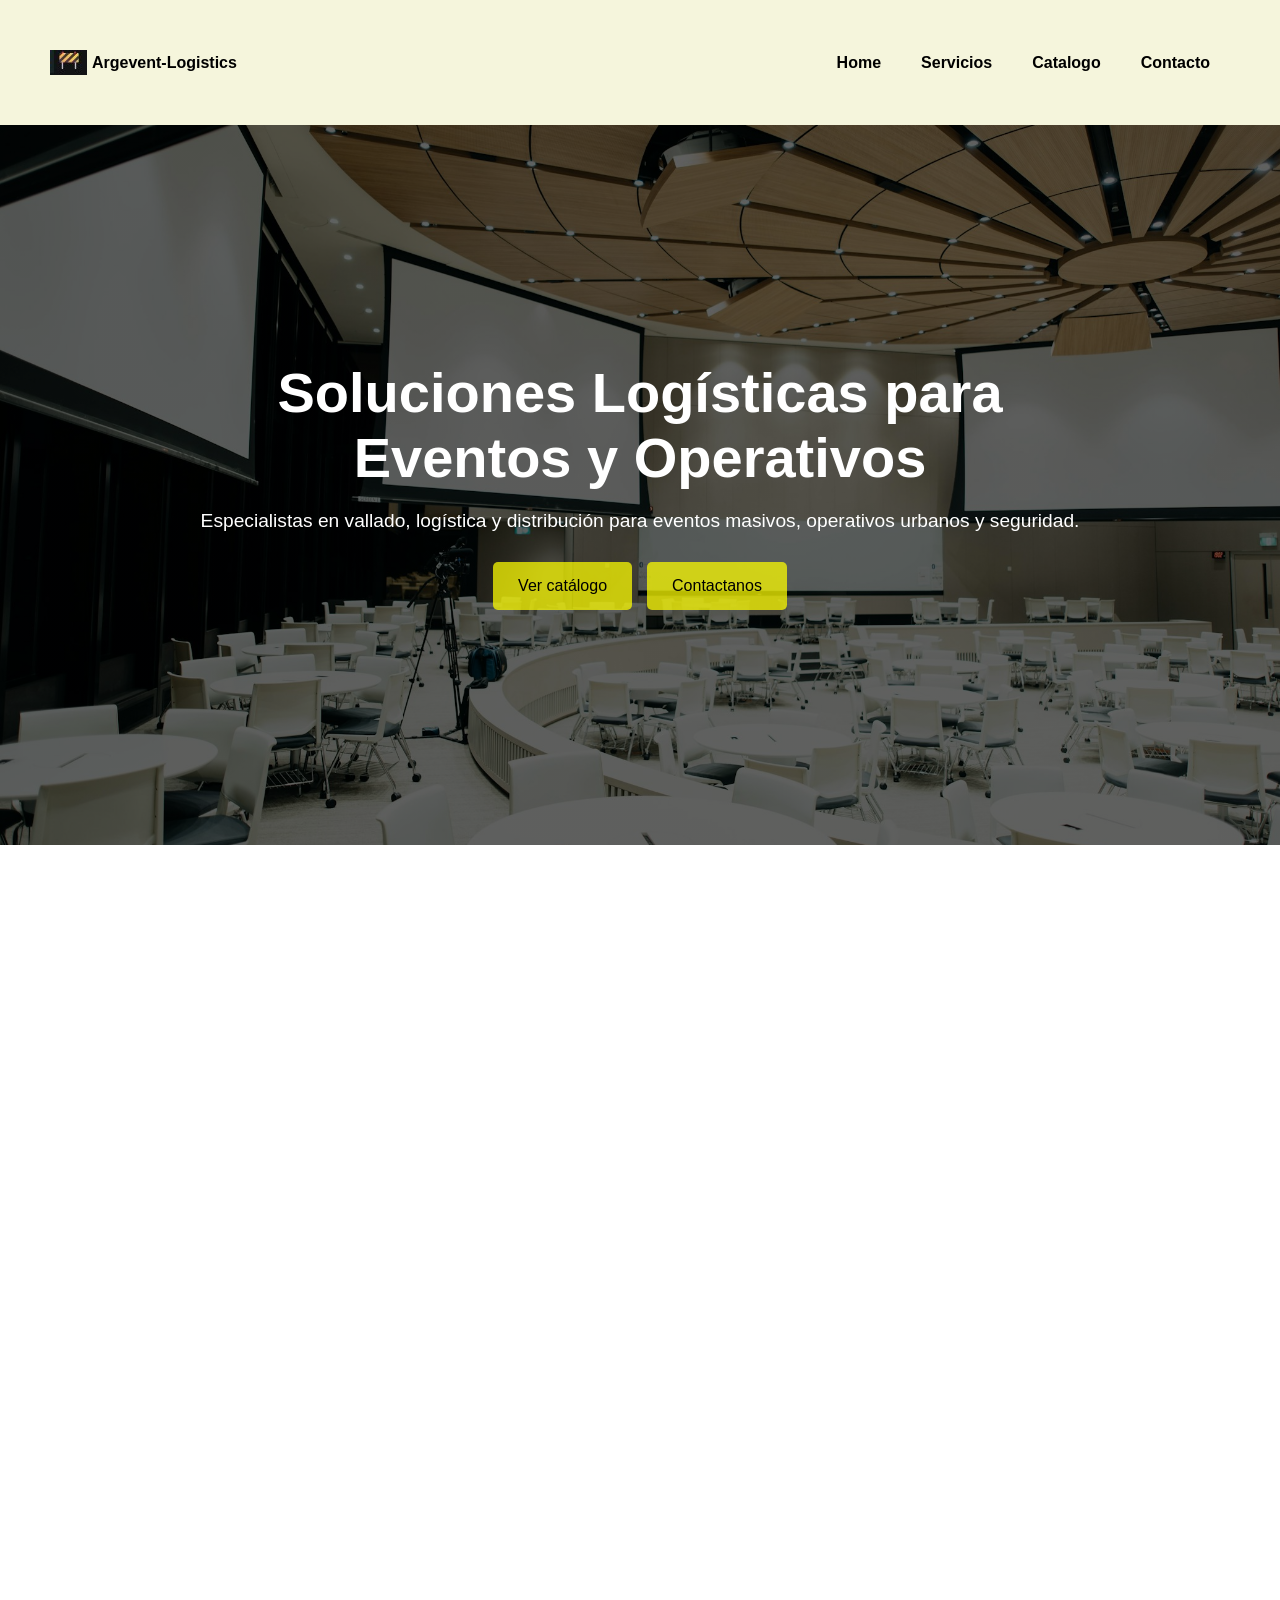
==== index.html @ f788589e "primer commit Index en proceso, implementado nav, flexbox" ====
<!DOCTYPE html>
<html lang="en">

<head>
    <meta charset="UTF-8">
    <meta name="viewport" content="width=device-width, initial-scale=1.0">
    <title>Home</title>
    <link rel="stylesheet" href="/styles.css">
</head>

<body>

    <header class="header">
        <nav class="nav">
            <a href="/index.html">
                <img src="/img/logo.jpg" alt="Home">
                <span>Argevent-Logistics</span>
            </a>

                        
            <ul class="navbar">
                <li>
                    <a href="/index.html">Home</a>
                </li>

                <li>
                    <a href="">Servicios</a>
                </li>

                <li>
                    <a href="/catalogo.html">Catalogo</a>
                </li>

                <li>
                    <a href="/contacto.html">Contacto</a>
                </li>
            </ul>

        </nav>

    </header>

    <main>

        <!-- ================HERO================-->
         
    <section class="hero">

        <div class="hero-content">

            <h1>
                Soluciones Logísticas para Eventos y Operativos
            </h1>

            <p>
                Especialistas en vallado, logística y distribución para
                eventos masivos, operativos urbanos y seguridad.
            </p>

            <div class="hero-buttons">
                <a href="./catalogo.html">Ver catálogo</a>
                <a href="./contacto.html">Contactanos</a>
            </div>

        </div>

    </section>

</main>

</body>

</html>
---- styles.css ----
@import url('https://fonts.googleapis.com/css2?family=League+Spartan:wght@100..900&display=swap');

*{
    margin:0;
    padding: 0;
    box-sizing: border-box;  /*para que margin y padding no le sumen al tamaño del elemento*/
    font-family: "spartan",sans-serif;
}

body{
    height: 300vh;
}

/*header y navegación con barra fija de menu*/

.header{
   padding: 50px;
   background-color: beige;
   z-index: 999;
   position: sticky;
   top:0;
   left:0;

}


.nav {
    display: flex;
    /*este flexbox solo se aplica al hijo directo o sea al ul pero no a los li*/    
    align-items: center;
    color: #000;
    justify-content: space-between;
    
}

.nav > a {
    display: flex;
    align-items: center;
    text-decoration: none;
    gap: 5px;
    color: black;
    font-size: 1rem;
    font-weight: 600;
  
}

.navbar {
    display: flex; /*necesito otro flexbox que se aplique a los li desde ul */
    margin-left: 20px;
    text-decoration: none;
}

.navbar li {
    list-style: none;
    padding: 0 20px;
    
}

.navbar a{
    text-decoration: none;
    font-size: 1rem;
    font-weight: 600;
    color: black;
}

.hero {
    height: 80vh;

    display: flex;
    align-items: center;
    justify-content: center;

    text-align: center;

    background:
        linear-gradient(rgba(0,0,0,.6), rgba(0,0,0,.6)),
        url("./img/hero.jpg");

    background-size: cover; /* cubre todo el hero */
    background-position: center;
}

.hero-content {
    max-width: 900px;
    color: white;
}

.hero-content h1 {
    font-size: 3.5rem;
    font-weight: 700;
    margin-bottom: 20px;
}

.hero-content p {
    font-size: 1.2rem;
    margin-bottom: 30px;
}

.hero-buttons {
    display: flex;
    justify-content: center;
    gap: 15px;
    
}

.hero-buttons a {
    padding: 15px 25px;
    text-decoration: none;
    background-color: rgba(255, 255, 0, 0.727);
    color: black;
    border-radius: 5px;
    
}
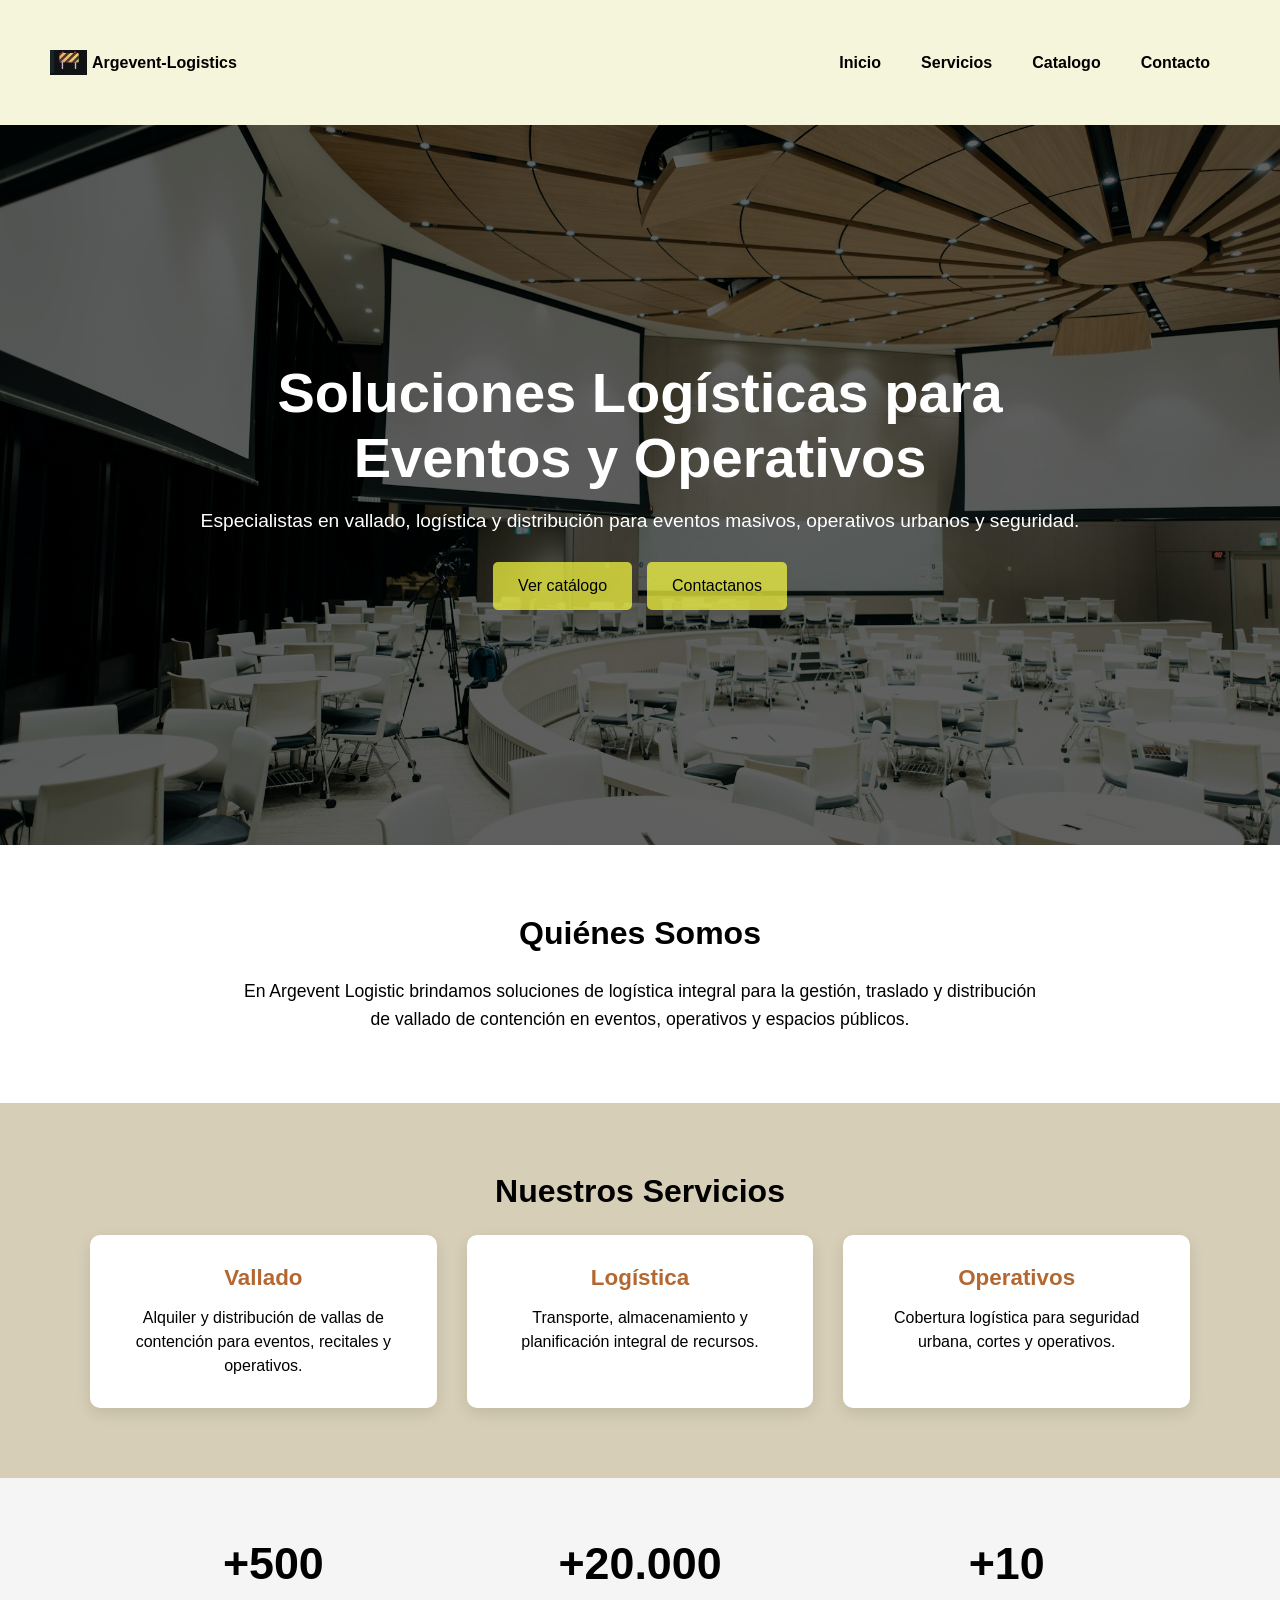
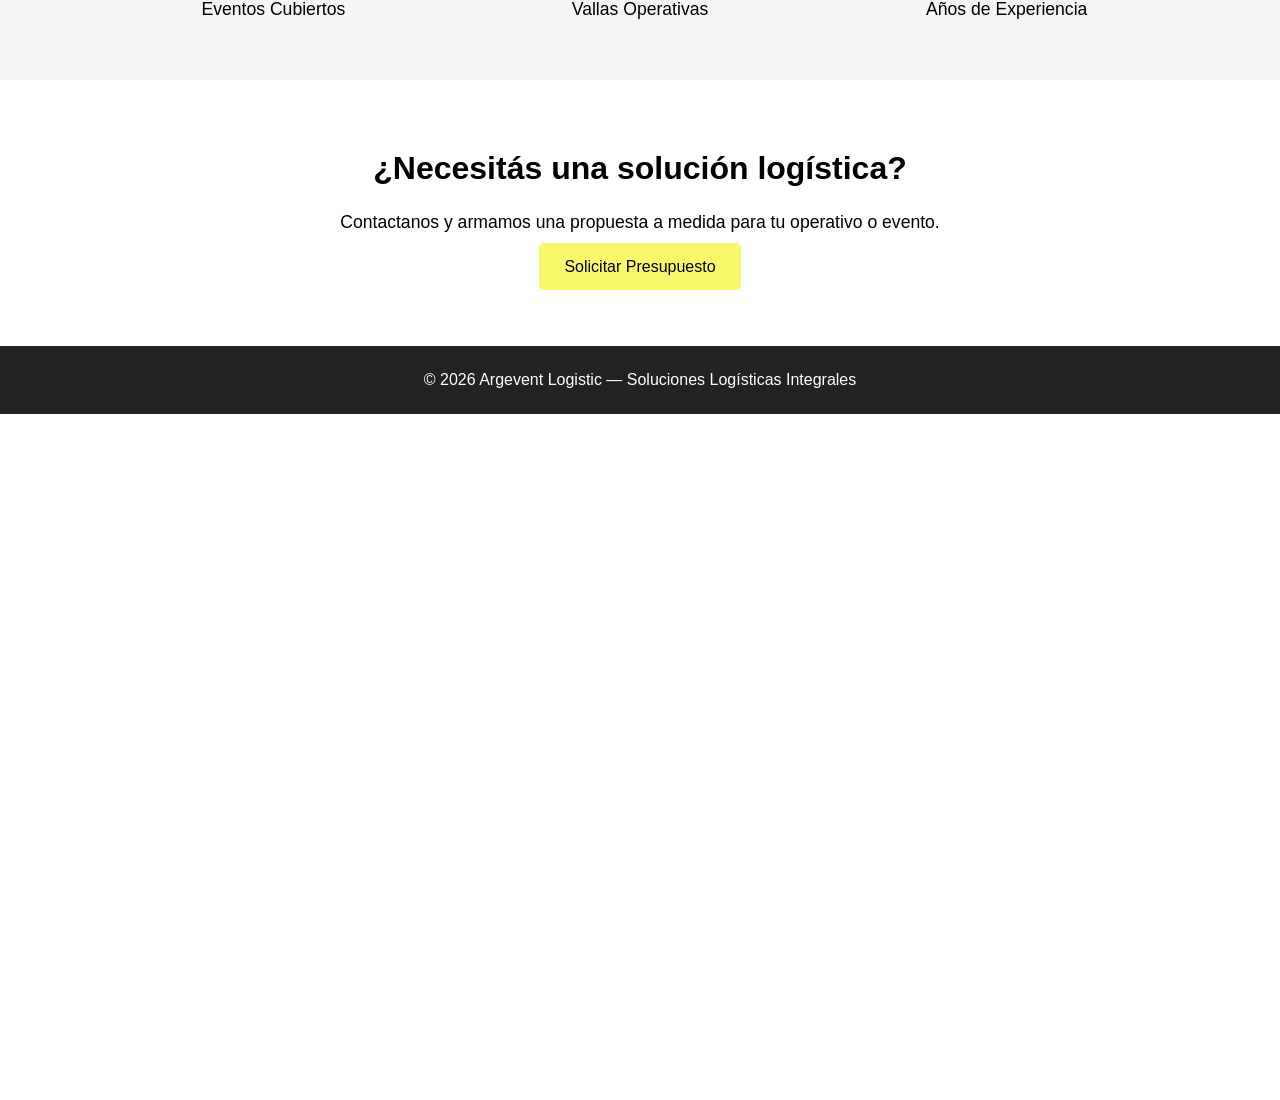
==== commit c850a57b: "Avances en Index" ====
--- a/index.html
+++ b/index.html
@@ -4,7 +4,7 @@
 <head>
     <meta charset="UTF-8">
     <meta name="viewport" content="width=device-width, initial-scale=1.0">
-    <title>Home</title>
+    <title>Inicio</title>
     <link rel="stylesheet" href="/styles.css">
 </head>
 
@@ -17,10 +17,10 @@
                 <span>Argevent-Logistics</span>
             </a>
 
-                        
+
             <ul class="navbar">
                 <li>
-                    <a href="/index.html">Home</a>
+                    <a href="/index.html">Inicio</a>
                 </li>
 
                 <li>
@@ -43,30 +43,179 @@
     <main>
 
         <!-- ================HERO================-->
-         
-    <section class="hero">
-
-        <div class="hero-content">
-
-            <h1>
-                Soluciones Logísticas para Eventos y Operativos
-            </h1>
-
-            <p>
-                Especialistas en vallado, logística y distribución para
-                eventos masivos, operativos urbanos y seguridad.
-            </p>
-
-            <div class="hero-buttons">
-                <a href="./catalogo.html">Ver catálogo</a>
-                <a href="./contacto.html">Contactanos</a>
-            </div>
-
-        </div>
-
-    </section>
-
-</main>
+
+        <section class="hero">
+
+            <div class="hero-content">
+
+                <h1>
+                    Soluciones Logísticas para Eventos y Operativos
+                </h1>
+
+                <p>
+                    Especialistas en vallado, logística y distribución para
+                    eventos masivos, operativos urbanos y seguridad.
+                </p>
+
+                <div class="hero-buttons">
+                    <a href="./catalogo.html">Ver catálogo</a>
+                    <a href="./contacto.html">Contactanos</a>
+                </div>
+
+            </div>
+
+        </section>
+
+        <!-- ================= QUIÉNES SOMOS ================= -->
+
+        <section class="quienes_somos">
+
+            <div class="section-content">
+
+                <h2>Quiénes Somos</h2>
+
+                <p>
+                    En Argevent Logistic brindamos soluciones de logística
+                    integral para la gestión, traslado y distribución de
+                    vallado de contención en eventos, operativos y espacios
+                    públicos.
+                </p>
+
+            </div>
+
+        </section>
+
+
+        <!-- ================= SERVICIOS ================= -->
+
+        <section class="servicios">
+
+            <div class="section-content">
+
+                <h2>Nuestros Servicios</h2>
+
+                <div class="servicios-container">
+
+                    <article class="servicios-card">
+
+                        <h3> Vallado</h3>
+
+                        <p>
+                            Alquiler y distribución de vallas de contención
+                            para eventos, recitales y operativos.
+                        </p>
+
+                    </article>
+
+
+                    <article class="servicios-card">
+
+                        <h3> Logística</h3>
+
+                        <p>
+                            Transporte, almacenamiento y planificación
+                            integral de recursos.
+                        </p>
+
+                    </article>
+
+
+                    <article class="servicios-card">
+
+                        <h3> Operativos</h3>
+
+                        <p>
+                            Cobertura logística para seguridad urbana,
+                            cortes y operativos.
+                        </p>
+
+                    </article>
+
+                </div>
+
+            </div>
+
+        </section>
+
+
+        <!-- ================= ESTADÍSTICAS ================= -->
+
+        <section class="estadisticas">
+
+            <div class="estadisticas-container">
+
+                <article class="estadistica">
+
+                    <h2>+500</h2>
+
+                    <p>Eventos Cubiertos</p>
+
+                </article>
+
+
+                <article class="estadistica">
+
+                    <h2>+20.000</h2>
+
+                    <p>Vallas Operativas</p>
+
+                </article>
+
+
+                <article class="estadistica">
+
+                    <h2>+10</h2>
+
+                    <p>Años de Experiencia</p>
+
+                </article>
+
+            </div>
+
+        </section>
+
+
+        <!-- ================= CONTACTO ================= -->
+
+        <section class="contacto">
+
+            <div class="section-content">
+
+                <h2>
+                    ¿Necesitás una solución logística?
+                </h2>
+
+                <p>
+                    Contactanos y armamos una propuesta a medida para tu
+                    operativo o evento.
+                </p>
+
+                <a class="contacto-button" href="/contacto.html">
+                    Solicitar Presupuesto
+                </a>
+
+            </div>
+
+        </section>
+
+
+    </main>
+
+
+    <!-- ================= FOOTER ================= -->
+
+    <footer class="footer">
+
+        <p>
+            © 2026 Argevent Logistic — Soluciones Logísticas Integrales
+        </p>
+
+    </footer>
+
+
+
+
+
 
 </body>
 
--- a/styles.css
+++ b/styles.css
@@ -1,39 +1,40 @@
 @import url('https://fonts.googleapis.com/css2?family=League+Spartan:wght@100..900&display=swap');
 
-*{
-    margin:0;
+* {
+    margin: 0;
     padding: 0;
-    box-sizing: border-box;  /*para que margin y padding no le sumen al tamaño del elemento*/
-    font-family: "spartan",sans-serif;
-}
-
-body{
+    box-sizing: border-box;
+    /*para que margin y padding no le sumen al tamaño del elemento*/
+    font-family: "spartan", sans-serif;
+}
+
+body {
     height: 300vh;
 }
 
 /*header y navegación con barra fija de menu*/
 
-.header{
-   padding: 50px;
-   background-color: beige;
-   z-index: 999;
-   position: sticky;
-   top:0;
-   left:0;
+.header {
+    padding: 50px;
+    background-color: beige;
+    z-index: 999;
+    position: sticky;
+    top: 0;
+    left: 0;
 
 }
 
 
 .nav {
     display: flex;
-    /*este flexbox solo se aplica al hijo directo o sea al ul pero no a los li*/    
+    /*este flexbox solo se aplica al hijo directo o sea al ul pero no a los li*/
     align-items: center;
     color: #000;
     justify-content: space-between;
-    
-}
-
-.nav > a {
+
+}
+
+.nav>a {
     display: flex;
     align-items: center;
     text-decoration: none;
@@ -41,11 +42,12 @@
     color: black;
     font-size: 1rem;
     font-weight: 600;
-  
+
 }
 
 .navbar {
-    display: flex; /*necesito otro flexbox que se aplique a los li desde ul */
+    display: flex;
+    /*necesito otro flexbox que se aplique a los li desde ul */
     margin-left: 20px;
     text-decoration: none;
 }
@@ -53,10 +55,10 @@
 .navbar li {
     list-style: none;
     padding: 0 20px;
-    
-}
-
-.navbar a{
+
+}
+
+.navbar a {
     text-decoration: none;
     font-size: 1rem;
     font-weight: 600;
@@ -73,10 +75,11 @@
     text-align: center;
 
     background:
-        linear-gradient(rgba(0,0,0,.6), rgba(0,0,0,.6)),
+        linear-gradient(rgba(0, 0, 0, .6), rgba(0, 0, 0, .6)),
         url("./img/hero.jpg");
 
-    background-size: cover; /* cubre todo el hero */
+    background-size: cover;
+    /* cubre todo el hero */
     background-position: center;
 }
 
@@ -100,16 +103,165 @@
     display: flex;
     justify-content: center;
     gap: 15px;
-    
+
 }
 
 .hero-buttons a {
     padding: 15px 25px;
     text-decoration: none;
-    background-color: rgba(255, 255, 0, 0.727);
+    background-color: rgba(246, 249, 64, 0.724);
     color: black;
     border-radius: 5px;
-    
-}
-
-
+
+}
+
+/* =========================
+   SECCIONES GENERALES
+========================= */
+
+.quienes_somos,
+.servicios,
+.contacto {
+    padding: 70px 50px;
+}
+
+.section-content {
+    max-width: 1100px;
+    margin: 0 auto;
+}
+
+
+/* =========================
+   QUIÉNES SOMOS
+========================= */
+
+.quienes_somos {
+    text-align: center;
+}
+
+.quienes_somos h2,
+.servicios h2,
+.contacto h2 {
+    margin-bottom: 25px;
+    font-size: 2rem;
+}
+
+.quienes_somos p {
+    max-width: 800px;
+    margin: 0 auto;
+
+    font-size: 1.1rem;
+    line-height: 1.6;
+}
+
+
+/* =========================
+   SERVICIOS
+========================= */
+
+.servicios {
+    background-color: #d6ceb6;
+
+}
+
+.servicios h2 {
+    text-align: center;
+}
+
+.servicios-container {
+    display: flex;
+    gap: 30px;
+}
+
+.servicios-card {
+    flex: 1;
+
+    padding: 30px;
+
+    background-color: white;
+
+    text-align: center;
+
+    border-radius: 10px;
+
+    box-shadow: 0 5px 15px rgba(0, 0, 0, .1);
+}
+
+.servicios-card h3 {
+    margin-bottom: 15px;
+    font-size: 1.4rem;
+    color: rgb(179, 104, 50);
+}
+
+.servicios-card p {
+    line-height: 1.5;
+}
+
+
+/* =========================
+   ESTADÍSTICAS
+========================= */
+
+.estadisticas {
+    padding: 60px 50px;
+    background-color: #f5f5f5;
+}
+
+.estadisticas-container {
+    max-width: 1100px;
+    margin: 0 auto;
+
+    display: flex;
+    justify-content: space-around;
+    text-align: center;
+}
+
+.estadistica {
+    flex: 1;
+}
+
+.estadistica h2 {
+    font-size: 2.8rem;
+    margin-bottom: 10px;
+}
+
+.estadistica p {
+    font-size: 1.1rem;
+}
+
+
+/* =========================
+   CONTACTO
+========================= */
+
+.contacto {
+    text-align: center;
+}
+
+.contacto p {
+    margin-bottom: 25px;
+    font-size: 1.1rem;
+}
+
+.contacto-button {
+
+    padding: 15px 25px;
+    text-decoration: none;
+    background-color: rgba(245, 245, 51, 0.724);
+    color: black;
+    border-radius: 5px;
+}
+
+
+/* =========================
+   FOOTER
+========================= */
+
+.footer {
+    padding: 25px;
+
+    background-color: #222;
+    color: white;
+
+    text-align: center;
+}
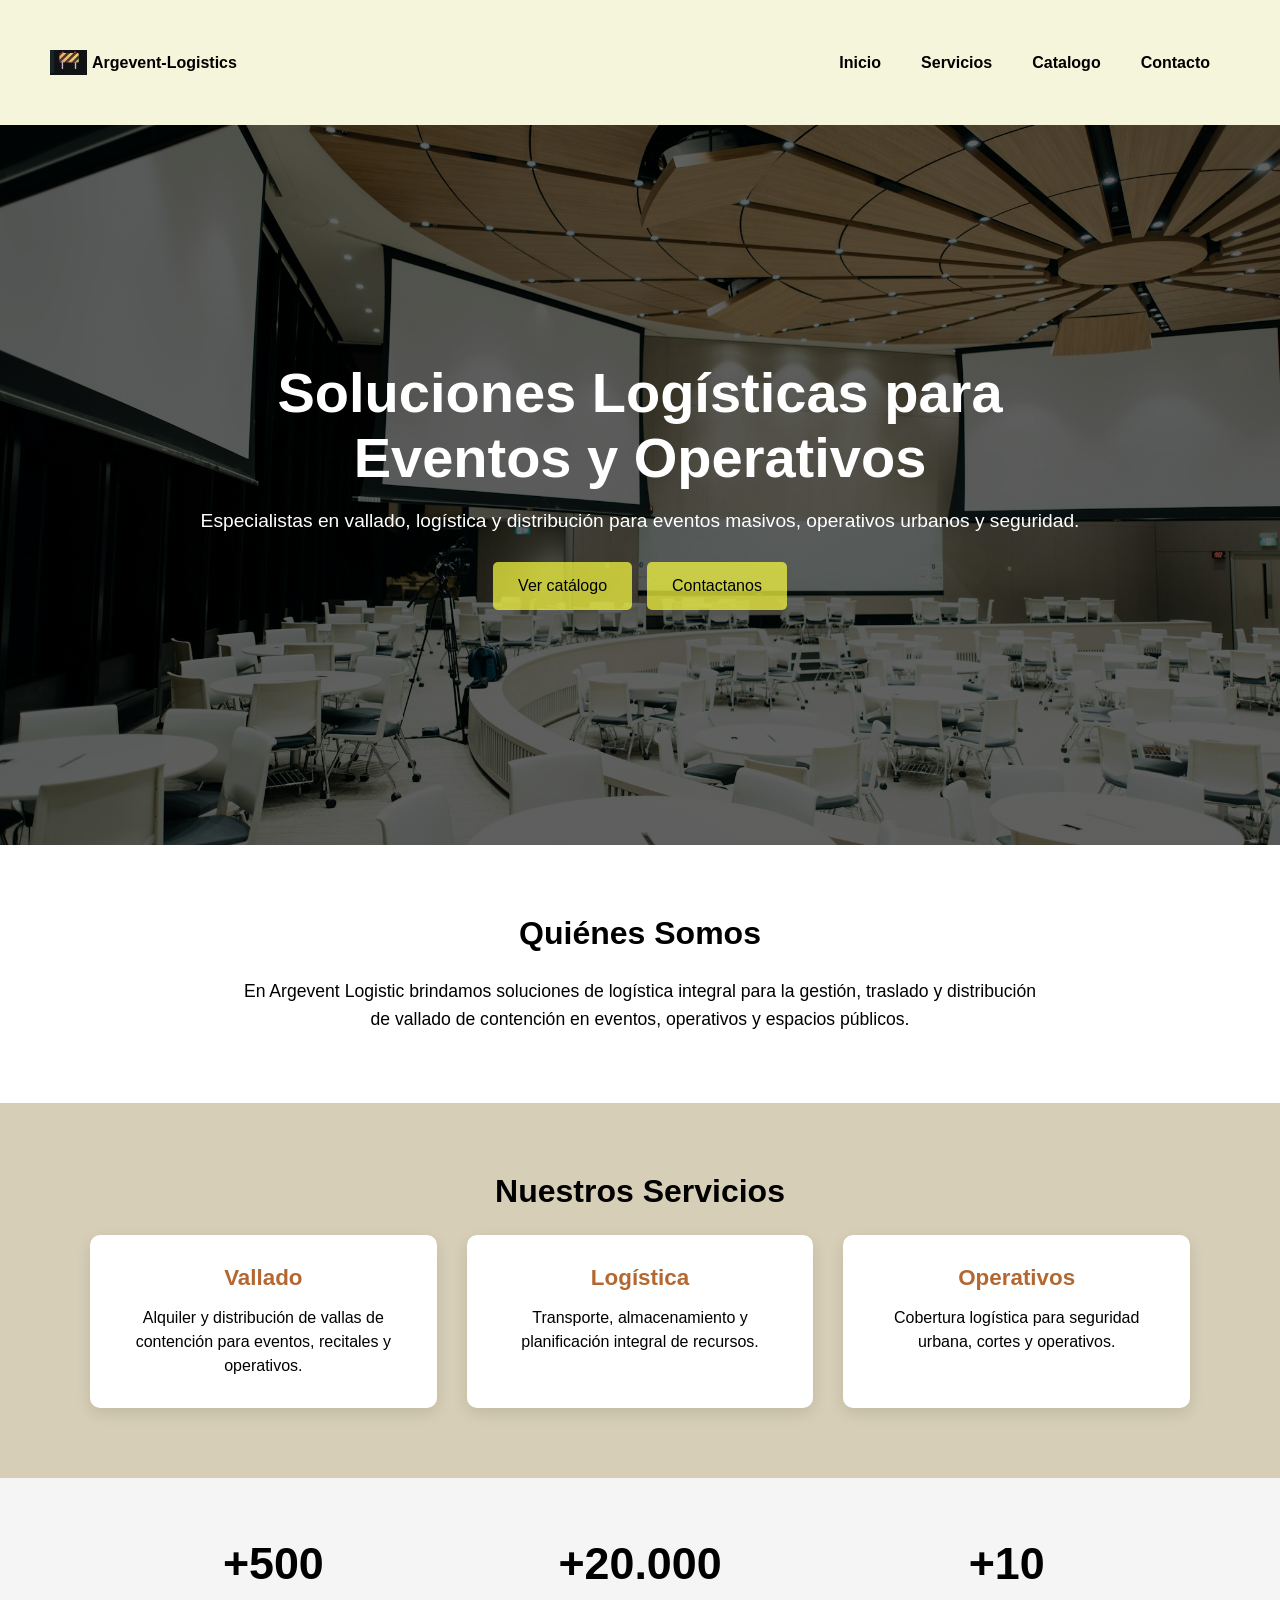
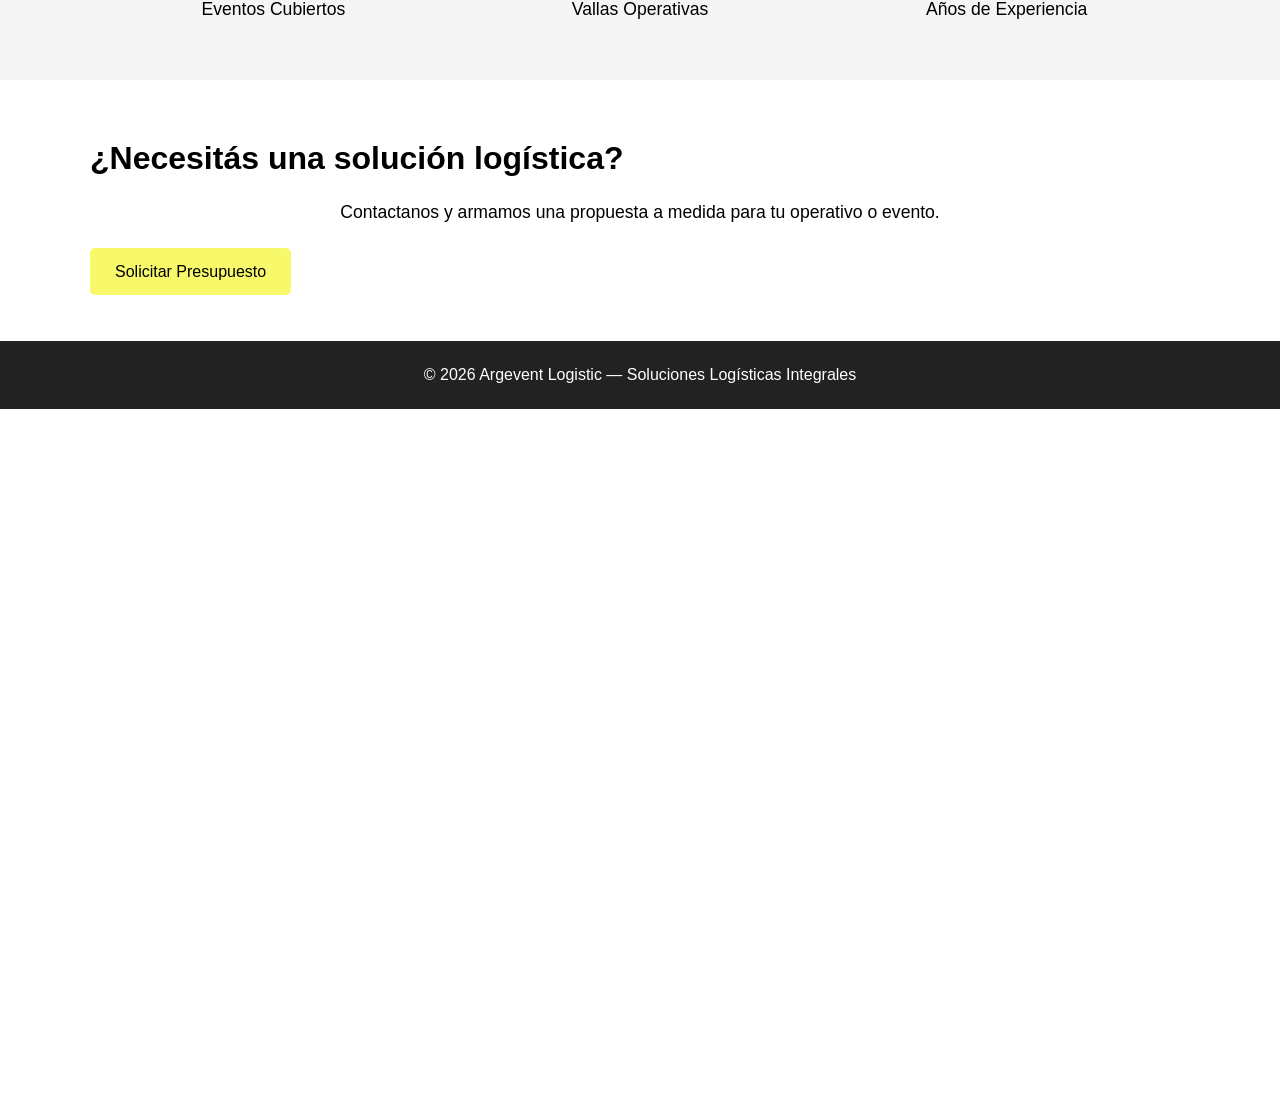
==== commit 90f392d4: "Cambio estructura creo carpeta pages y avances en contacto tanto en html como en css" ====
--- a/index.html
+++ b/index.html
@@ -28,11 +28,11 @@
                 </li>
 
                 <li>
-                    <a href="/catalogo.html">Catalogo</a>
-                </li>
-
-                <li>
-                    <a href="/contacto.html">Contacto</a>
+                    <a href="/pages/catalogo.html">Catalogo</a>
+                </li>
+
+                <li>
+                    <a href="/pages/contacto.html">Contacto</a>
                 </li>
             </ul>
 
@@ -58,8 +58,8 @@
                 </p>
 
                 <div class="hero-buttons">
-                    <a href="./catalogo.html">Ver catálogo</a>
-                    <a href="./contacto.html">Contactanos</a>
+                    <a href="./pages/catalogo.html">Ver catálogo</a>
+                    <a href="./pages/contacto.html">Contactanos</a>
                 </div>
 
             </div>
@@ -190,7 +190,7 @@
                     operativo o evento.
                 </p>
 
-                <a class="contacto-button" href="/contacto.html">
+                <a class="contacto-button" href="/pages/contacto.html">
                     Solicitar Presupuesto
                 </a>
 
--- a/styles.css
+++ b/styles.css
@@ -235,7 +235,7 @@
 ========================= */
 
 .contacto {
-    text-align: center;
+    text-align:left;
 }
 
 .contacto p {
@@ -264,4 +264,126 @@
     color: white;
 
     text-align: center;
-}+}
+
+
+
+/* =========================
+   CONTACTO
+========================= */
+
+.contacto {
+    padding: 60px 50px;
+}
+
+.contacto .section-content {
+    max-width: 1100px;
+    margin: 0 auto;
+}
+
+.contacto h1 {
+    text-align: center;
+    margin-bottom: 15px;
+    font-size: 2.5rem;
+}
+
+.contacto > .section-content > p {
+    text-align: center;
+    margin-bottom: 40px;
+}
+
+.contacto-container {
+    display: flex;
+    gap: 40px;
+}
+
+
+/* FORMULARIO */
+
+.contacto-form {
+    flex: 1;
+    padding: 30px;
+    background-color: #f5f5f5;
+    border-radius: 10px;
+}
+
+.contacto-form h2 {
+    margin-bottom: 25px;
+}
+
+.form-group {
+    display: flex;
+    flex-direction: column;
+    margin-bottom: 20px;
+}
+
+.form-group label {
+    margin-bottom: 8px;
+    font-weight: 600;
+}
+
+.form-group input,
+.form-group textarea {
+    padding: 12px;
+    border: 1px solid #ccc;
+    border-radius: 5px;
+    font-family: inherit;
+    font-size: 1rem;
+}
+
+.contacto-form button {
+    width: 100%;
+    padding: 14px;
+    border: none;
+    border-radius: 5px;
+    background-color: #f5b400;
+    color: #000;
+    font-size: 1rem;
+    font-weight: 600;
+    cursor: pointer;
+}
+
+
+/* INFORMACIÓN */
+
+.contacto-info {
+    flex: 1;
+    padding: 30px;
+    background-color: #f5f5f5;
+    border-radius: 10px;
+}
+
+.contacto-info h2 {
+    margin-bottom: 25px;
+}
+
+.contacto-info p {
+    margin-bottom: 25px;
+    line-height: 1.5;
+}
+
+
+/* WHATSAPP */
+
+.btn-whatsapp {
+    display: block;
+    padding: 14px;
+    text-align: center;
+    text-decoration: none;
+    border-radius: 5px;
+    background-color: #25d366;
+    color: white;
+    font-weight: 600;
+}
+
+
+/* RESPONSIVE */
+
+@media (max-width: 768px) {
+
+    .contacto-container {
+        flex-direction: column;
+    }
+
+}
+
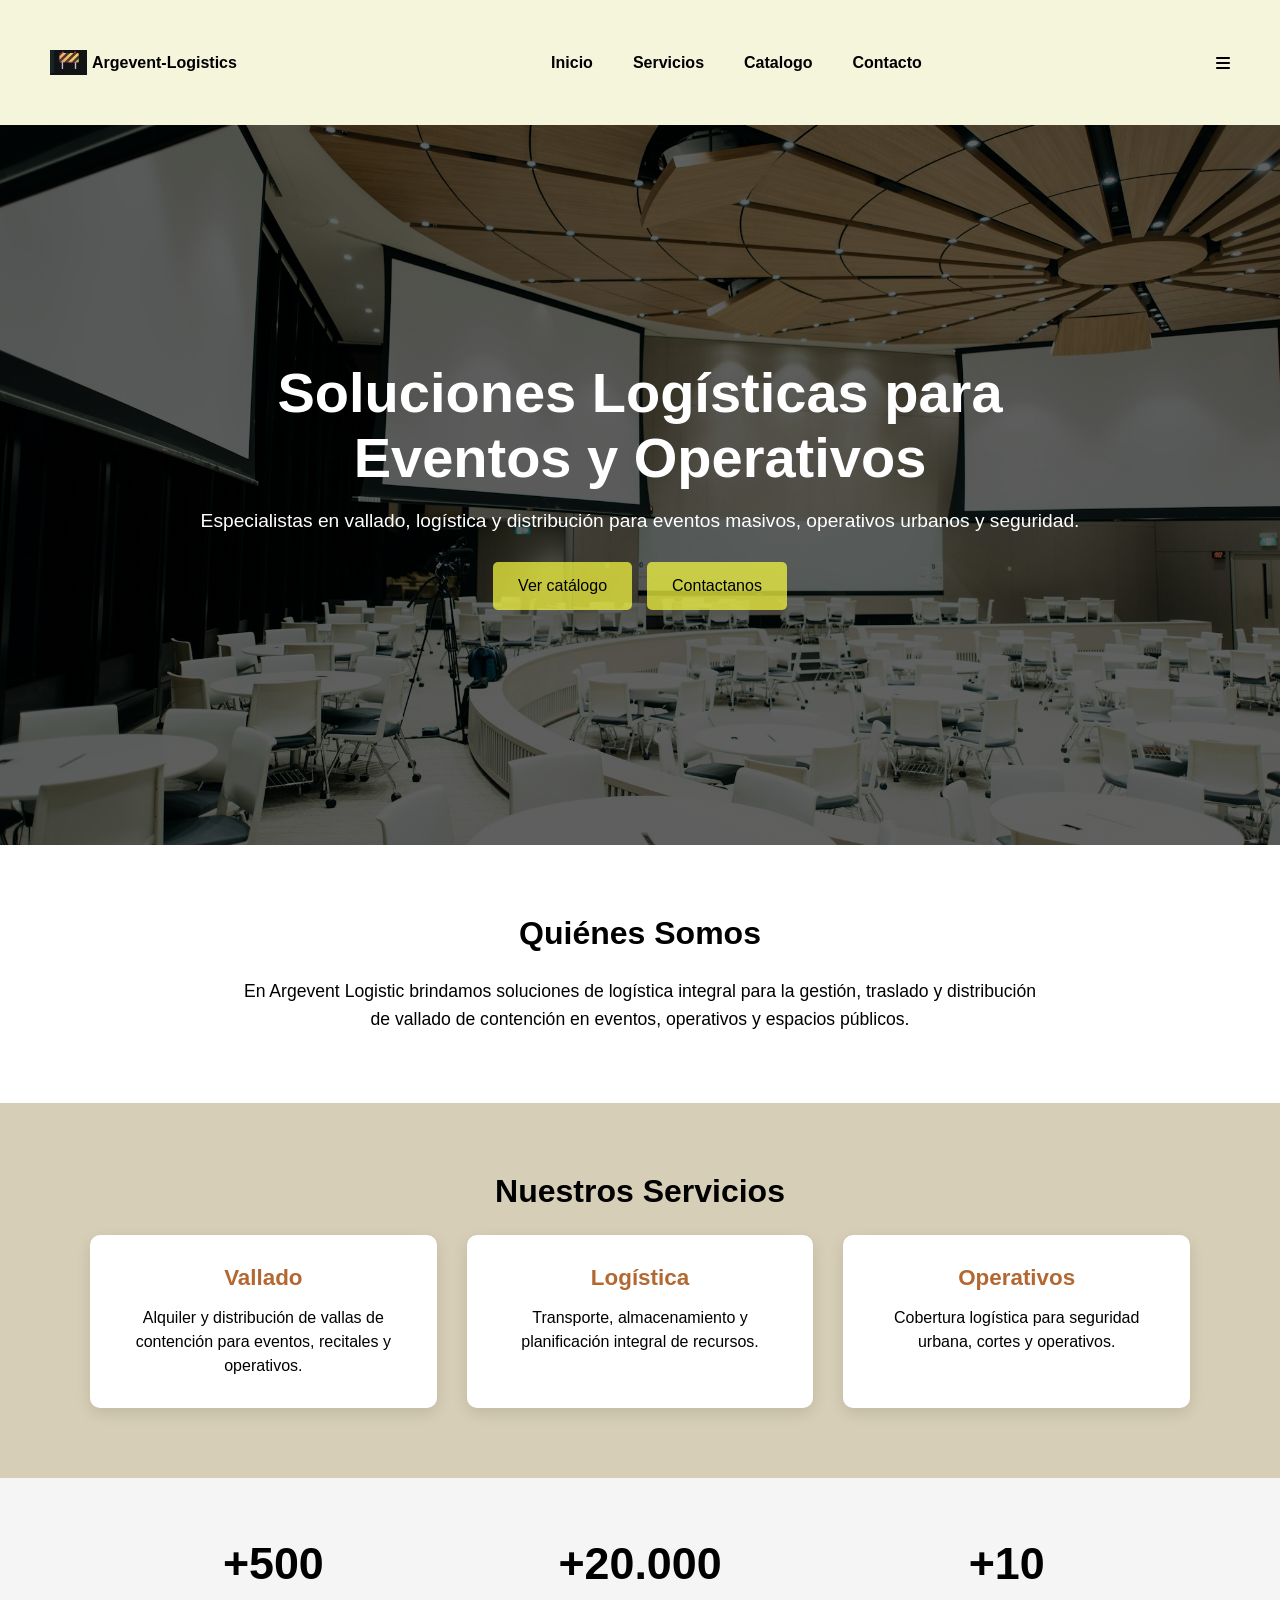
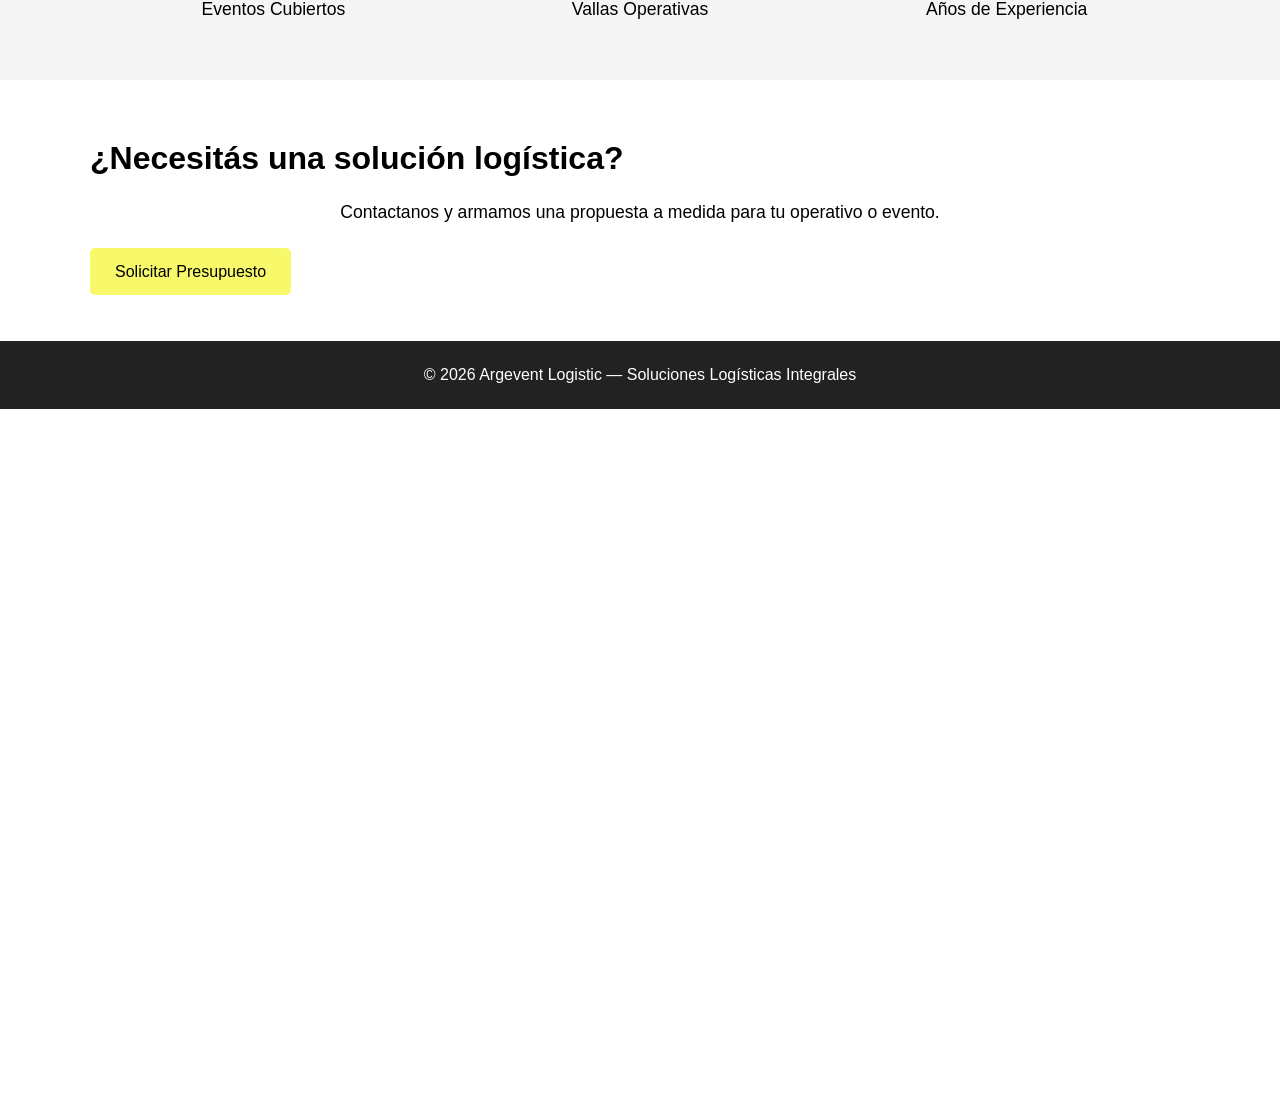
==== commit 65ae5905: "Implemento icono menu hamburguesa y pseudoclase :hover en navbar" ====
--- a/index.html
+++ b/index.html
@@ -6,6 +6,8 @@
     <meta name="viewport" content="width=device-width, initial-scale=1.0">
     <title>Inicio</title>
     <link rel="stylesheet" href="/styles.css">
+    <link rel="stylesheet" href="https://cdnjs.cloudflare.com/ajax/libs/font-awesome/6.7.2/css/all.min.css">
+    
 </head>
 
 <body>
@@ -34,7 +36,11 @@
                 <li>
                     <a href="/pages/contacto.html">Contacto</a>
                 </li>
+
+                
             </ul>
+
+            <i class="fa-solid fa-bars"></i>
 
         </nav>
 
--- a/styles.css
+++ b/styles.css
@@ -44,7 +44,15 @@
     font-weight: 600;
 
 }
-
+.nav>a:hover{
+    font-size: 1.4rem;
+    color:rgba(201, 134, 10, 0.717);
+}
+
+.nav>i:hover{
+    font-size: 1.4rem;
+    color:rgba(201, 134, 10, 0.717);
+}
 .navbar {
     display: flex;
     /*necesito otro flexbox que se aplique a los li desde ul */
@@ -58,11 +66,16 @@
 
 }
 
-.navbar a {
+.navbar a  {
     text-decoration: none;
     font-size: 1rem;
     font-weight: 600;
     color: black;
+}
+
+.navbar a:hover{
+    font-size: 1.4rem;
+    color:rgba(201, 134, 10, 0.717);
 }
 
 .hero {
